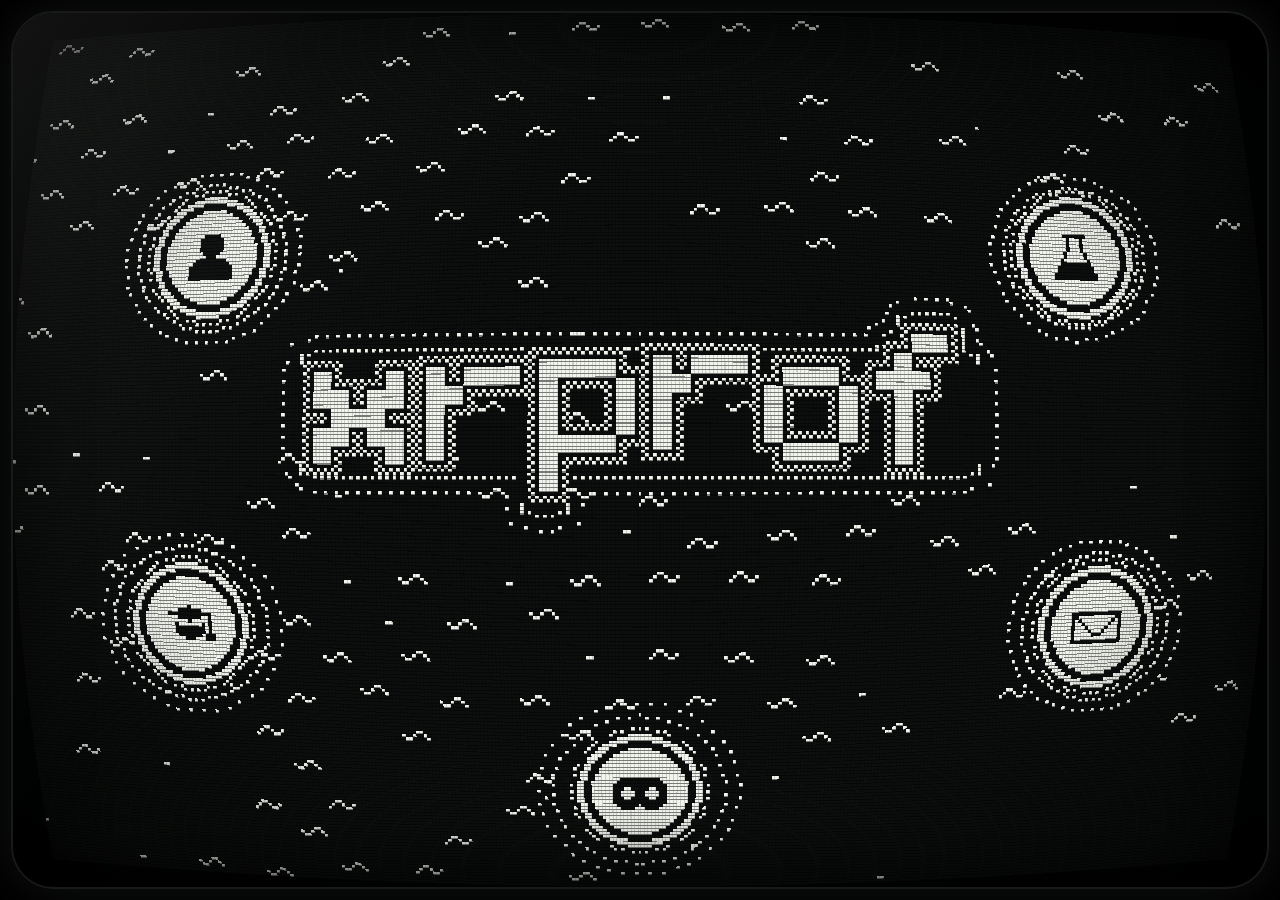
==== index.html @ 58d11183 "Publish the xrprof.org site CRT-framed 8-bit ocean landing page and five sub-page templates.  Co-Aut" ====
<!DOCTYPE html>
<html lang="en">
<head>
<meta charset="utf-8">
<meta name="viewport" content="width=device-width, initial-scale=1">
<title>xrprof</title>
<meta name="description" content="xrprof: research, immersive projects and teaching in extended reality.">
<meta name="theme-color" content="#000000">
<link rel="icon" href="assets/favicon.svg" type="image/svg+xml">
<link rel="preconnect" href="https://fonts.googleapis.com">
<link href="https://fonts.googleapis.com/css2?family=Pixelify+Sans:wght@500;700&display=swap" rel="stylesheet">
<style>
/* Layout idea: the whole window is a CRT tube. A 1-bit sea fills it, the wordmark floats
   mid-water and five buoys sit on the rim. One visual world, so one theme by choice. */
:root{
  --ink:#f2f5ee;      /* phosphor white */
  --water:#0c0f0d;    /* lit-tube black */
  --glass:#020303;    /* unlit glass around the picture */
  --void:#000;        /* bezel */
  --display:"Pixelify Sans","Courier New",monospace;
  color-scheme:dark;
}
*{box-sizing:border-box}
html,body{height:100%;margin:0;background:var(--void);color:var(--ink);overflow:hidden;font-family:var(--display)}
.tv{position:fixed;inset:0;padding:clamp(6px,1.4vmin,16px)}
.tube{position:relative;width:100%;height:100%;overflow:hidden;isolation:isolate;touch-action:none;
  background:var(--glass);border-radius:clamp(18px,4.5vmin,48px);
  box-shadow:0 0 0 2px #171a18,0 0 46px rgba(220,255,235,.08)}
.picture{position:absolute;inset:0;animation:poweron 1s cubic-bezier(.2,.8,.2,1) both}
canvas{position:absolute;inset:0;width:100%;height:100%;display:block;image-rendering:pixelated;
  filter:blur(.4px);animation:flicker 6s steps(1) infinite}
.fx{position:absolute;inset:0;pointer-events:none}
.vignette{background:radial-gradient(ellipse at center,transparent 58%,rgba(0,0,0,.34) 86%,rgba(0,0,0,.82) 100%);
  box-shadow:inset 0 0 70px rgba(0,0,0,.9)}
.glare{background:linear-gradient(128deg,rgba(255,255,255,.075) 0%,rgba(255,255,255,.02) 17%,transparent 34%);mix-blend-mode:screen}
.band{inset:auto 0 auto 0;top:-24%;height:24%;
  background:linear-gradient(to bottom,transparent,rgba(255,255,255,.045) 50%,transparent);animation:roll 9s linear infinite}

/* Buoy links: invisible hit areas laid over the buoys the canvas draws. */
.buoy{position:absolute;display:block;border-radius:50%;color:inherit;text-decoration:none;
  -webkit-tap-highlight-color:transparent;outline:none}
.buoy::before{content:"";position:absolute;left:50%;top:50%;width:var(--gs,120px);aspect-ratio:1;
  transform:translate(-50%,-50%);border-radius:50%;pointer-events:none;mix-blend-mode:screen;opacity:0;
  background:radial-gradient(closest-side,rgba(242,245,238,.34),rgba(242,245,238,.13) 52%,transparent);
  transition:opacity .5s ease}
.buoy:hover::before,.buoy:focus-visible::before{opacity:1;animation:breathe 2.6s ease-in-out infinite}
.sr{position:absolute;width:1px;height:1px;overflow:hidden;clip-path:inset(50%);white-space:nowrap}

/* Shown only if the canvas cannot run. */
.plain{display:none;position:absolute;inset:0;flex-direction:column;align-items:center;justify-content:center;gap:22px;padding:24px;text-align:center}
.plain b{font-size:clamp(44px,12vw,96px);line-height:1}
.plain ul{list-style:none;margin:0;padding:0;display:flex;flex-direction:column;gap:12px;font-size:20px;text-transform:uppercase;letter-spacing:.06em}
.plain a{color:var(--ink)}
.nojs .plain{display:flex}
.nojs .picture,.nojs nav.sea{display:none}

@keyframes poweroff{0%{transform:none;filter:none}55%{transform:scale(1,.004);filter:brightness(7)}100%{transform:scale(0,.004);filter:brightness(10)}}
.tv-off .picture{animation:poweroff .45s cubic-bezier(.55,0,.9,.45) forwards}
.tv-again .picture{animation:poweron2 1s cubic-bezier(.2,.8,.2,1) both}
.tv-off nav.sea,.tv-off .band{visibility:hidden}
@keyframes poweron2{0%{transform:scale(.55,.004);filter:brightness(7)}42%{transform:scale(1,.004);filter:brightness(7)}100%{transform:none;filter:none}}
@keyframes poweron{0%{transform:scale(.55,.004);filter:brightness(7)}42%{transform:scale(1,.004);filter:brightness(7)}100%{transform:none;filter:none}}
@keyframes flicker{0%,100%{opacity:1}47%{opacity:.975}49%{opacity:1}83%{opacity:.985}85%{opacity:1}}
@keyframes roll{to{transform:translateY(520%)}}
@keyframes breathe{50%{opacity:.62}}
@media (prefers-reduced-motion:reduce){.picture,.tv-off .picture,.tv-again .picture,canvas,.band,.buoy:hover::before,.buoy:focus-visible::before{animation:none}.band{display:none}}
</style>
</head>
<body class="nojs">
<main class="tv">
  <div class="tube" id="tube">
    <div class="picture"><canvas id="sea" aria-hidden="true"></canvas></div>
    <h1 class="sr">xrprof</h1>
    <nav class="sea" aria-label="Sections">
      <a class="buoy" href="about-me/" data-lines="ABOUT|ME"><span class="sr">About Me</span></a>
      <a class="buoy" href="my-research/" data-lines="MY|RESEARCH"><span class="sr">My Research</span></a>
      <a class="buoy" href="my-immersive-projects/" data-lines="MY IMMERSIVE|PROJECTS"><span class="sr">My Immersive Projects</span></a>
      <a class="buoy" href="my-teaching/" data-lines="MY|TEACHING"><span class="sr">My Teaching</span></a>
      <a class="buoy" href="contact-me/" data-lines="CONTACT|ME"><span class="sr">Contact Me</span></a>
    </nav>
    <div class="plain">
      <b>xrprof</b>
      <ul>
        <li><a href="about-me/">About Me</a></li>
        <li><a href="my-research/">My Research</a></li>
        <li><a href="my-immersive-projects/">My Immersive Projects</a></li>
        <li><a href="my-teaching/">My Teaching</a></li>
        <li><a href="contact-me/">Contact Me</a></li>
      </ul>
    </div>
    <div class="fx band"></div>
    <div class="fx vignette"></div>
    <div class="fx glare"></div>
  </div>
</main>

<script>
/* Folder links ("about-me/") work on a real web server. Anywhere else (a file opened
   from disk, a preview host) point them at the index.html inside the folder. */
(function(){
  var h=location.hostname;
  var server=location.protocol!=='file:'&&(/(^|\.)xrprof\.org$/.test(h)||/\.(github\.io|pages\.dev|netlify\.app|vercel\.app)$/.test(h)||h==='localhost'||h==='127.0.0.1');
  if(server)return;
  document.querySelectorAll('a[href$="/"]').forEach(function(a){
    var r=a.getAttribute('href'); if(!/^[a-z]+:/i.test(r))a.setAttribute('href',r+'index.html');
  });
})();

/* Changing page works like changing the set: the picture collapses to a line and a dot
   (class "tv-off"), the next page loads, and its picture snaps open (the "poweron" animation). */
(function(){
  var root=document.documentElement;
  var still=window.matchMedia&&matchMedia('(prefers-reduced-motion: reduce)').matches;
  function centre(){root.style.setProperty('--oy',(window.scrollY+window.innerHeight/2)+'px');}
  centre();
  window.addEventListener('pageshow',function(e){          /* coming back with the Back button */
    root.classList.remove('tv-off');
    if(e.persisted){centre();root.classList.add('tv-again');setTimeout(function(){root.classList.remove('tv-again');},1100);}
  });
  if(still)return;
  document.addEventListener('click',function(e){
    if(e.defaultPrevented||e.button||e.metaKey||e.ctrlKey||e.shiftKey||e.altKey)return;
    var a=e.target.closest&&e.target.closest('a[href]');
    if(!a||a.target==='_blank'||a.hasAttribute('download'))return;
    var to;
    try{to=new URL(a.href,location.href);}catch(_){return;}
    if(!/^(https?|file):$/.test(to.protocol)||to.host!==location.host||to.pathname===location.pathname)return;
    e.preventDefault();
    centre();
    root.classList.add('tv-off');
    setTimeout(function(){location.href=a.href;},440);
  });
})();
</script>
<script>
(function(){
'use strict';
var tube=document.getElementById('tube'), cv=document.getElementById('sea');
var ctx=cv.getContext&&cv.getContext('2d');
if(!ctx)return;
document.body.classList.remove('nojs');

/* ---------- art: all 1-bit, '#' is a lit pixel ---------- */
var ICONS=[["...............",".....#####.....","....#######....","....#######....","....#######....","....#######....",".....#####.....","......###......","...#########...","..###########..",".#############.",".#############.",".#############.",".#############.","..............."],["...............","....#######....",".....#...#.....",".....#...#.....",".....#...#.....",".....#...#.....","....#.....#....","....#.....#....","...#.......#...","...#########...","..###########..","..###########..",".#############.",".#############.","..............."],["...............","...............","...............","..###########..",".#############.","###############","###..#####..###","##....###....##","##....###....##","###..#####..###","###############",".######.######.","..####...####..","...............","..............."],["...............","...............",".......#.......","....#######....",".#############.","....#######..#.",".......#.....#.","...#.......#.#.","...#########.#.","...#########.#.","....#######.###","......###...###","...............","...............","..............."],["...............","...............","...............","###############","##...........##","#.#.........#.#","#..#.......#..#","#...#.....#...#","#....#...#....#","#.....###.....#","#.............#","###############","...............","...............","..............."]];                       /* 15x15, one per buoy, in link order */
var TITLE={                                /* 5x9 lowercase with a descender row */
  x:['.....','.....','#...#','##.##','.###.','##.##','#...#','.....','.....'],
  r:['.....','.....','#.###','##...','#....','#....','#....','.....','.....'],
  p:['.....','.....','####.','#...#','#...#','#...#','####.','#....','#....'],
  o:['.....','.....','.###.','#...#','#...#','#...#','.###.','.....','.....'],
  f:['..##.','.#...','###..','.#...','.#...','.#...','.#...','.....','.....']
};
var F=function(s){return s.split('/');};   /* 5x7 capitals */
var FONT={
 A:F('.###./#...#/#...#/#####/#...#/#...#/#...#'),B:F('####./#...#/#...#/####./#...#/#...#/####.'),
 C:F('.###./#...#/#..../#..../#..../#...#/.###.'),D:F('####./#...#/#...#/#...#/#...#/#...#/####.'),
 E:F('#####/#..../#..../####./#..../#..../#####'),F:F('#####/#..../#..../####./#..../#..../#....'),
 G:F('.###./#...#/#..../#.###/#...#/#...#/.###.'),H:F('#...#/#...#/#...#/#####/#...#/#...#/#...#'),
 I:F('.###./..#../..#../..#../..#../..#../.###.'),J:F('..###/...#./...#./...#./...#./#..#./.##..'),
 K:F('#...#/#..#./#.#../##.../#.#../#..#./#...#'),L:F('#..../#..../#..../#..../#..../#..../#####'),
 M:F('#...#/##.##/#.#.#/#.#.#/#...#/#...#/#...#'),N:F('#...#/##..#/#.#.#/#..##/#...#/#...#/#...#'),
 O:F('.###./#...#/#...#/#...#/#...#/#...#/.###.'),P:F('####./#...#/#...#/####./#..../#..../#....'),
 Q:F('.###./#...#/#...#/#...#/#.#.#/#..#./.##.#'),R:F('####./#...#/#...#/####./#.#../#..#./#...#'),
 S:F('.####/#..../#..../.###./....#/....#/####.'),T:F('#####/..#../..#../..#../..#../..#../..#..'),
 U:F('#...#/#...#/#...#/#...#/#...#/#...#/.###.'),V:F('#...#/#...#/#...#/#...#/#...#/.#.#./..#..'),
 W:F('#...#/#...#/#...#/#.#.#/#.#.#/##.##/#...#'),X:F('#...#/#...#/.#.#./..#../.#.#./#...#/#...#'),
 Y:F('#...#/#...#/.#.#./..#../..#../..#../..#..'),Z:F('#####/....#/...#./..#../.#.../#..../#####')
};
var WAVE=[['..##....','.#..#..#','#....##.'],['....##..','#..#..#.','.##....#']];
var B4=[0,8,2,10,12,4,14,6,3,11,1,9,15,7,13,5];

/* ---------- screen ---------- */
var reduce=window.matchMedia&&matchMedia('(prefers-reduced-motion: reduce)').matches;
var K=0.1;                   /* barrel curve of the tube */
var R=13;                    /* buoy radius, in picture pixels */
var SHORT=250;               /* picture pixels across the window's short side */
var W=0,H=0,PX=2,OW=0,OH=0,buf,lut,shade,img,o32,pal=new Uint32Array(8);
var TS=3,tcx=0,tcy=0,buoys=[],hot=-1,T=0;
var links=[].slice.call(document.querySelectorAll('.buoy'));
var ptr={x:0,y:0,on:false,last:-99,released:-1};
var turtle={x:-24,y:0,h:0,v:0,ph:0,fa:1.6,ra:2.6,yaw:0,spin:1,wake:[],born:false};

function rgb(r,g,b){return (255<<24)|(b<<16)|(g<<8)|r;}
function warp(u,v){var f=(1+K*(u*u+v*v))/(1+K);return [u*f,v*f];}
function toPicture(x,y){            /* window px -> picture px, through the curve */
  var r=tube.getBoundingClientRect();
  var w=warp((x-r.left)/r.width*2-1,(y-r.top)/r.height*2-1);
  return [(w[0]+1)*.5*W,(w[1]+1)*.5*H];
}

function arrange(){               /* where everything goes, or ok:false if this picture is too small */
  var a=W/2-(R+16), b=H/2-(R+14), cx=W/2, cy=H/2, fp=R+8, gap=10, i, j;
  var pts=[215,325,90,150,30].map(function(d){var q=d*Math.PI/180;return [cx+Math.cos(q)*a,cy+Math.sin(q)*b];});
  var ok=a>0&&b>0;
  for(i=0;i<5&&ok;i++)for(j=i+1;j<5;j++){
    var dx=pts[i][0]-pts[j][0], dy=pts[i][1]-pts[j][1];
    if(Math.sqrt(dx*dx+dy*dy)<2*fp+gap)ok=false;                 /* buoys keep clear of each other */
  }
  var ty=cy-H*.04, ts=0;
  if(ok)for(var s=Math.min(Math.floor(W*.76/35),Math.floor(H*.3/9));s>=2;s--){
    var hw=17.5*s*1.1, hh=5.1*s*1.1, clear=true;                 /* the word, with its bob, as seen through the curve */
    for(i=0;i<5;i++){
      var ex=Math.max(0,Math.abs(pts[i][0]-cx)-hw), ey=Math.max(0,Math.abs(pts[i][1]-ty)-hh);
      if(Math.sqrt(ex*ex+ey*ey)<fp+gap){clear=false;break;}      /* and clear of the word */
    }
    if(clear){ts=s;break;}
  }
  return {ok:ok&&ts>=2,ts:Math.max(2,ts),pts:pts,ty:ty};
}

function resize(){
  /* The picture is always SHORT pixels across its short side, so a bigger window is the same
     scene zoomed in and a smaller one is zoomed out. Only the window's shape moves things. */
  var r=tube.getBoundingClientRect(), cw=Math.max(120,r.width), ch=Math.max(120,r.height), plan;
  var oldW=W, oldH=H;
  PX=Math.max(.6,Math.min(cw,ch)/SHORT);
  W=Math.ceil(cw/PX); H=Math.ceil(ch/PX); plan=arrange();
  if(oldW){turtle.x*=W/oldW;turtle.y*=H/oldH;ptr.x*=W/oldW;ptr.y*=H/oldH;turtle.wake.length=0;}
  var k=Math.min(Math.min(window.devicePixelRatio||1,3),Math.sqrt(1.5e6/(cw*ch)));   /* sharp, but capped for speed */
  OW=Math.round(cw*k); OH=Math.round(ch*k);
  cv.width=OW; cv.height=OH;
  buf=new Uint8Array(W*H);
  img=ctx.createImageData(OW,OH); o32=new Uint32Array(img.data.buffer);
  lut=new Int32Array(OW*OH); shade=new Uint8Array(OW*OH);
  var per=OH/H, edge=per>=3?1/per:.5, dim=per>=3?.5:.7, lines=per>=2;
  pal[0]=rgb(12,15,13); pal[1]=rgb(6,8,7); pal[2]=rgb(10,12,11); pal[3]=pal[1];
  pal[4]=rgb(242,245,238); pal[5]=rgb(242*dim|0,245*dim|0,238*dim|0); pal[6]=rgb(204,207,200); pal[7]=pal[5];
  for(var oy=0,i=0;oy<OH;oy++){
    var v=(oy+.5)/OH*2-1;
    for(var ox=0;ox<OW;ox++,i++){
      var u=(ox+.5)/OW*2-1, f=(1+K*(u*u+v*v))/(1+K), wu=u*f, wv=v*f;
      if(wu<=-1||wu>=1||wv<=-1||wv>=1){lut[i]=-1;continue;}
      var fx=(wu+1)*.5*W, fy=(wv+1)*.5*H, ix=fx|0, iy=fy|0;
      lut[i]=iy*W+ix;
      shade[i]=lines?((fy-iy>=1-edge)?1:((per>=3&&fx-ix>=1-edge)?2:0)):(oy&1);   /* scanline, then pixel gap */
    }
  }
  layout(cw,ch,plan);
}

function layout(cw,ch,plan){
  TS=plan.ts;
  var c=warp(0,plan.ty/H*2-1); tcx=(c[0]+1)*.5*W; tcy=(c[1]+1)*.5*H;
  var hw=17.5*TS+4, hh=5.1*TS+4, size=2*(R+8)*PX;
  buoys=links.map(function(a,i){
    var lines=a.getAttribute('data-lines').split('|'), p=plan.pts[i];
    var w=warp(p[0]/W*2-1,p[1]/H*2-1), x=(w[0]+1)*.5*W, y=(w[1]+1)*.5*H;
    a.style.width=size+'px'; a.style.height=size+'px';
    a.style.left=(p[0]/W*cw-size/2)+'px'; a.style.top=(p[1]/H*ch-size/2)+'px';
    a.style.setProperty('--gs',(R*2+44)*PX+'px');
    var wide=Math.max.apply(null,lines.map(function(s){return s.length*6-1;})), tall=lines.length*9;
    function fits(y0){                                           /* on screen and off the word */
      if(y0-3<4||y0+tall+1>H-4)return false;
      var x0=Math.max(4,Math.min(W-4-wide,x-wide/2))-3, x1=x0+wide+6;
      return !(x1>tcx-hw&&x0<tcx+hw&&y0+tall+1>tcy-hh&&y0-3<tcy+hh);
    }
    var below=Math.round(y)+R+11, above=Math.round(y)-R-11-tall+2;
    return {x:x,y:y,lines:lines,icon:ICONS[i],ly:fits(below)?below:(fits(above)?above:below)};
  });
  titleField();
  if(!turtle.born){turtle.y=H*.82;turtle.born=true;}
}

/* ---------- drawing into the 1-bit picture ---------- */
function px(x,y,c){if(x>=0&&x<W&&y>=0&&y<H)buf[y*W+x]=c;}
function box(x,y,w,h,c){for(var j=0;j<h;j++)for(var i=0;i<w;i++)px(x+i,y+j,c);}
function foam(x,y,w,h,k){for(var j=0;j<h;j++)for(var i=0;i<w;i++)px(x+i,y+j,(x+i+y+j+k)&1);}
function disc(cx,cy,r,c,k){
  var rr=r*r+r*.8;
  for(var j=-r;j<=r;j++)for(var i=-r;i<=r;i++)if(i*i+j*j<=rr)px(cx+i,cy+j,c===2?((cx+i+cy+j+k)&1):c);
}
function ring(cx,cy,rx,ry,mod,off){
  var n=Math.max(8,Math.round(3.3*(rx+ry)));
  for(var k=0;k<n;k++){
    if((k+off)%mod)continue;
    var a=k/n*6.2832; px(Math.round(cx+Math.cos(a)*rx),Math.round(cy+Math.sin(a)*ry),1);
  }
}
function glyph(rows,x,y,s,mode,grow,k){   /* mode 0 black, 1 white, 2 foam */
  for(var j=0;j<rows.length;j++){
    var row=rows[j];
    for(var i=0;i<row.length;i++){
      if(row.charCodeAt(i)!==35)continue;
      var gx=x+i*s-grow, gy=y+j*s-grow, g=s+2*grow;
      if(mode===2)foam(gx,gy,g,g,k); else box(gx,gy,g,g,mode);
    }
  }
}
function text(str,x,y,c){
  for(var n=0;n<str.length;n++){var g=FONT[str.charAt(n)]; if(g)glyph(g,x+n*6,y,1,c,0,0);}
}
function label(str,cx,y,inv){
  var w=str.length*6-1, x=Math.round(Math.max(4,Math.min(W-4-w,cx-w/2)));
  if(inv){box(x-4,y-3,w+8,13,0);box(x-3,y-2,w+6,11,1);text(str,x,y,0);return;}
  for(var j=-1;j<=1;j++)for(var i=-1;i<=1;i++)if(i||j)text(str,x+i,y+j,0);
  text(str,x,y,1);
}

function hash(a,b){var n=Math.sin(a*127.1+b*311.7)*43758.5453;return n-Math.floor(n);}
function water(t){
  buf.fill(0);
  var CW=22,CH=11, ox=t*2.4, oy=t*1.0;
  var r0=Math.floor(oy/CH)-1, r1=Math.floor((H+oy)/CH)+1;
  for(var row=r0;row<=r1;row++){
    var st=(row&1)?CW/2:0, c0=Math.floor((ox+st)/CW)-1, c1=Math.floor((W+ox+st)/CW)+1;
    for(var col=c0;col<=c1;col++){
      var h=hash(col,row);
      var swell=.5+.25*(Math.sin(col*.37+t*.06)+Math.sin(row*.53-t*.045));   /* calm and busy patches */
      var life=(h+t*.045)%1;
      if(life>swell*.9)continue;
      var x=Math.round(col*CW-st-ox+7+h*7-3), y=Math.round(row*CH-oy+4+hash(row,col)*4-2);
      if(life>swell*.9-.07){px(x+3,y+1,1);px(x+4,y+1,1);continue;}                /* a wavelet fading out */
      glyph(WAVE[(Math.floor(t*1.5+h*5))&1],x,y,1,1,0,0);
      if(h>.86&&((t*2+h*9)|0)&1)px(x+11,y-3,1);                                  /* glint */
    }
  }
}

/* Ripples that follow the outline of the word itself: a distance map around the letters,
   built once per layout, then contour lines of it drawn as dotted rings that spread and thin out. */
var TM=14, field=null, fx0=0, fy0=0, fw=0, fh=0;
function titleField(){
  var s=TS, adv=6*s, word='xrprof', n, i, x, y, v, c, r, a, b;
  fw=word.length*adv-s+2*TM; fh=9*s+2*TM;
  fx0=Math.round(tcx-(fw-2*TM)/2)-TM; fy0=Math.round(tcy-4.5*s)-TM;
  field=new Uint16Array(fw*fh).fill(9999);
  /* Start from the word's silhouette: each letter filled from its top pixel to its bottom pixel,
     column by column, and the x-height band bridged between letters. Rings then hug the outline
     (up over the f, down under the p) without filling the gaps inside and between letters. */
  for(b=2*s;b<7*s;b++)for(a=0;a<fw-2*TM;a++)field[(TM+b)*fw+TM+a]=0;
  for(n=0;n<word.length;n++){
    var rows=TITLE[word.charAt(n)];
    for(c=0;c<5;c++){
      var top=-1, bot=-1;
      for(r=0;r<rows.length;r++)if(rows[r].charCodeAt(c)===35){if(top<0)top=r;bot=r;}
      if(top<0)continue;
      for(b=top*s;b<(bot+1)*s;b++)for(a=0;a<s;a++)field[(TM+b)*fw+TM+n*adv+c*s+a]=0;
    }
  }
  for(y=0,i=0;y<fh;y++)for(x=0;x<fw;x++,i++){            /* distance, in thirds of a pixel */
    v=field[i];
    if(x>0)v=Math.min(v,field[i-1]+3);
    if(y>0){v=Math.min(v,field[i-fw]+3); if(x>0)v=Math.min(v,field[i-fw-1]+4); if(x<fw-1)v=Math.min(v,field[i-fw+1]+4);}
    field[i]=v;
  }
  for(y=fh-1,i=fw*fh-1;y>=0;y--)for(x=fw-1;x>=0;x--,i--){
    v=field[i];
    if(x<fw-1)v=Math.min(v,field[i+1]+3);
    if(y<fh-1){v=Math.min(v,field[i+fw]+3); if(x<fw-1)v=Math.min(v,field[i+fw+1]+4); if(x>0)v=Math.min(v,field[i+fw-1]+4);}
    field[i]=v;
  }
}
function titleRipples(t){
  if(!field)return;
  for(var k=0;k<2;k++){
    var e=reduce?5+k*4:4+(t*1.8+k*4)%8, lo=Math.round(e*3), mod=2+(((e-4)/2.7)|0), x, y, i;
    for(y=0,i=0;y<fh;y++)for(x=0;x<fw;x++,i++){
      var v=field[i];
      if(v>=lo&&v<lo+3&&(x+y*2+k)%mod===0)px(fx0+x,fy0+y,1);
    }
  }
}
function drawTitle(t){
  var s=TS, word='xrprof', adv=6*s, total=word.length*adv-s;
  var x0=Math.round(tcx-total/2), y0=Math.round(tcy-4.5*s), k=(t*2)|0, i, e;
  titleRipples(t);
  var off=[];
  for(i=0;i<word.length;i++)
    off.push(reduce?[0,0]:[Math.round(Math.sin(t*.55+i*.6)*.9),
      Math.round(Math.sin(t*1.45-i*.8)*s*.42+Math.sin(t*.8+i*1.7)*s*.2)]);
  for(var pass=0;pass<3;pass++)                         /* foam, dark gap, then the letters */
    for(i=0;i<word.length;i++)
      glyph(TITLE[word.charAt(i)],x0+i*adv+off[i][0],y0+off[i][1],s,pass===0?2:pass===1?0:1,pass===0?3:pass===1?1:0,k);
}

function drawBuoy(b,i,t){
  var bob=reduce?0:Math.round(Math.sin(t*1.25+i*1.9)*1.3);
  var cx=Math.round(b.x+(reduce?0:Math.sin(t*.6+i*2.3)*.9)), cy=Math.round(b.y)+bob, e, j;
  for(j=0;j<2;j++){e=reduce?j*4:(t*2.6+i*3+j*4)%8; ring(cx,cy,R+8+e,(R+8+e)*.94,2+((e/3)|0),i);}
  if(hot===i){                                          /* gentle dithered glow */
    var g=R+19, lvl=reduce?.62:.56+.22*Math.sin(t*2.6);
    for(var dy=-g;dy<=g;dy++)for(var dx=-g;dx<=g;dx++){
      var d=Math.sqrt(dx*dx+dy*dy); if(d<R+6||d>g)continue;
      if(B4[((cy+dy)&3)*4+((cx+dx)&3)]/16<(1-(d-R-6)/(g-R-6))*lvl)px(cx+dx,cy+dy,1);
    }
  }
  disc(cx,cy,R+6,2,(t*2)|0); disc(cx,cy,R+5,0); disc(cx,cy,R+4,1); disc(cx,cy,R+2,0); disc(cx,cy,R,1);
  glyph(b.icon,cx-7,cy-7,1,0,0,0);
}
function drawLabel(b){                 /* the name appears only on hover, focus or first tap */
  for(var j=0;j<b.lines.length;j++)label(b.lines[j],Math.round(b.x),b.ly+j*9,true);
}

/* ---------- the turtle ---------- */
var TB=11, TN=2*TB+1, mask=new Uint8Array(TN*TN), TZ=2;   /* TZ: body units per picture pixel */
function seg(px_,py_,ax,ay,bx,by){
  var vx=bx-ax,vy=by-ay,wx=px_-ax,wy=py_-ay,q=Math.max(0,Math.min(1,(wx*vx+wy*vy)/(vx*vx+vy*vy)));
  var dx=wx-vx*q,dy=wy-vy*q; return Math.sqrt(dx*dx+dy*dy);
}
function drawTurtle(){
  var c=Math.cos(turtle.h+turtle.yaw), s=Math.sin(turtle.h+turtle.yaw), ox=Math.round(turtle.x), oy=Math.round(turtle.y), i, j, m;
  /* Front flipper: shoulder, elbow, then a long blade swept back, like a sickle. */
  var fa=turtle.fa, ra=turtle.ra;
  var ex=4.6+Math.cos(fa)*4.6, ey=4.4+Math.sin(fa)*4.6;
  var mx=ex+Math.cos(fa+.75)*4.4, my=ey+Math.sin(fa+.75)*4.4;
  var tx=mx+Math.cos(fa+1.45)*4.6, ty=my+Math.sin(fa+1.45)*4.6;
  var rx=-6.2+Math.cos(ra)*4.6, ry=3.6+Math.sin(ra)*4.6;
  for(j=-TB;j<=TB;j++)for(i=-TB;i<=TB;i++){
    var dx=ox+i-turtle.x, dy=oy+j-turtle.y, lx=(dx*c+dy*s)*TZ, ly=(-dx*s+dy*c)*TZ, ay=Math.abs(ly);
    m=0;
    if(seg(lx,ay,4.6,4.4,ex,ey)<2.1||seg(lx,ay,ex,ey,mx,my)<1.9||seg(lx,ay,mx,my,tx,ty)<1.35)m=1;   /* front flippers */
    else if(seg(lx,ay,-6.2,3.6,rx,ry)<1.5)m=1;                              /* rear paddles */
    if(lx<-8&&lx>-11&&ay<1)m=1;                                             /* tail */
    var hx=lx-11.4; if(hx*hx+ly*ly<10.6)m=1;                                /* head */
    var e=lx*lx/72.3+ly*ly/46.2;                                            /* shell: pale rim, dithered dome */
    if(e<=1)m=e>.5?1:(((ox+i+oy+j)&1)?1:2);
    mask[(j+TB)*TN+i+TB]=m;
  }
  for(j=0;j<TN;j++)for(i=0;i<TN;i++){
    m=mask[j*TN+i];
    if(m===1)px(ox+i-TB,oy+j-TB,1);
    else if(m===2)px(ox+i-TB,oy+j-TB,0);
    else if((i>0&&mask[j*TN+i-1])||(i<TN-1&&mask[j*TN+i+1])||(j>0&&mask[(j-1)*TN+i])||(j<TN-1&&mask[(j+1)*TN+i]))
      px(ox+i-TB,oy+j-TB,0);                                               /* dark outline */
  }
}
/* One swim stroke, by phase 0..1. Returns [thrust, drag, front flipper angle].
   Pull: the flippers sweep from forward to back and the turtle surges.
   Glide: flippers trail, speed slowly bleeds away.
   Recover: flippers come forward again, which brakes it. This is the slowest moment. */
var STROKE=2.1, GAIN=1;
function stroke(ph){
  var e;
  if(ph<.28){e=ph/.28; return [Math.sin(e*Math.PI),.9,.2+1.4*e*e*(3-2*e)];}
  if(ph<.68)return [0,.9,1.6];
  e=(ph-.68)/.32; return [0,1.9,1.6-1.4*e*e*(3-2*e)];
}
(function(){                              /* scale thrust so the average speed matches the cruise speed */
  var v=0, sum=0, n=0, dt=1/30, t, q;
  for(t=0;t<STROKE*8;t+=dt){q=stroke((t/STROKE)%1); v+=(q[0]-q[1]*v)*dt; if(t>=STROKE*7){sum+=v;n++;}}
  GAIN=n/sum;
})();
function swim(dt){
  var tx,ty,idle,base=Math.min(W,H), R0, following=false;
  if(ptr.on&&!(ptr.released>=0&&T-ptr.released>8)){tx=ptr.x;ty=ptr.y;idle=T-ptr.last;R0=Math.max(15,base*.085);following=true;}
  else if(hot>=0){tx=buoys[hot].x;ty=buoys[hot].y;idle=9;R0=R+13;}          /* keyboard focus */
  else{tx=tcx;ty=tcy;idle=9;R0=Math.min(W*.4,H*.36);}                       /* nobody here: lap the word */
  tx=Math.max(6,Math.min(W-6,tx)); ty=Math.max(6,Math.min(H-6,ty));
  var k=Math.max(0,Math.min(1,(idle-.25)/1.1)), settle=k*k*(3-2*k);
  var orbit=(R0+(following?Math.sin(T*.37)*R0*.16:Math.sin(T*.21)*R0*.08))*settle;
  var dx=tx-turtle.x, dy=ty-turtle.y, d=Math.sqrt(dx*dx+dy*dy)||.001, ux=dx/d, uy=dy/d;
  var hx=Math.cos(turtle.h), hy=Math.sin(turtle.h), side=-uy*hx+ux*hy;
  if(Math.abs(side)>.3)turtle.spin=side>0?1:-1;
  var pull=orbit>1?Math.max(-1.2,Math.min(3,(d-orbit)/orbit*1.5)):1;
  var gx=-uy*turtle.spin*settle+ux*pull, gy=ux*turtle.spin*settle+uy*pull;
  var want=Math.atan2(gy,gx);
  if(d>orbit+30)want+=(Math.sin(T*.47)+Math.sin(T*.83+1.7))*.16;           /* a lazy meander on long runs */
  var diff=want-turtle.h;
  while(diff>Math.PI)diff-=6.2832; while(diff<-Math.PI)diff+=6.2832;
  var cruise=base/225*(d>orbit+34?30:17);
  if(settle<.5&&d<12)cruise*=Math.max(.12,d/12);                            /* ease in when it arrives */
  cruise*=1-.4*Math.min(1,Math.abs(diff)/1.6);                              /* gentler strokes in tight turns */
  var was=turtle.ph, ph=turtle.ph=(was+dt/STROKE)%1, pull=stroke(ph);
  turtle.v+=(cruise*GAIN*pull[0]-pull[1]*turtle.v)*dt;                      /* burst, then water drag bleeds it off */
  turtle.fa=pull[2];
  turtle.ra=2.6+.2*Math.sin(ph*6.2832);
  turtle.yaw=Math.sin(ph*6.2832)*.07;                                       /* the body rocks a little with each stroke */
  var turn=(.45+1.5*Math.min(1,turtle.v/(cruise+1)))*dt;                    /* it steers best while it has way on */
  turtle.h+=Math.max(-turn,Math.min(turn,diff));
  turtle.x+=Math.cos(turtle.h)*turtle.v*dt; turtle.y+=Math.sin(turtle.h)*turtle.v*dt;
  if(was<.14&&ph>=.14){                                                     /* each pull leaves a ring behind */
    turtle.wake.push([turtle.x-Math.cos(turtle.h)*6,turtle.y-Math.sin(turtle.h)*6,T]);
    if(turtle.wake.length>6)turtle.wake.shift();
  }
}

function frame(t,dt){
  var wt=reduce?0:t, i;
  water(wt);
  for(i=0;i<turtle.wake.length;i++){
    var w=turtle.wake[i], a=t-w[2];
    if(a<2.2)ring(Math.round(w[0]),Math.round(w[1]),1.5+a*2.4,1.5+a*2.4,2+((a*1.8)|0),i);
  }
  if(ptr.on&&t-ptr.last>.3&&!(ptr.released>=0&&t-ptr.released>8)){          /* rings where the pointer rests */
    var e=reduce?4:(t*5)%9;
    ring(Math.round(ptr.x),Math.round(ptr.y),2+e,2+e,2+((e/3)|0),0);
  }
  swim(dt);
  drawTurtle();
  drawTitle(wt);
  for(i=0;i<buoys.length;i++)drawBuoy(buoys[i],i,wt);
  if(hot>=0&&buoys[hot])drawLabel(buoys[hot]);
  for(var n=o32.length,j=0;j<n;j++){var s=lut[j]; o32[j]=s<0?0:pal[(buf[s]<<2)|shade[j]];}
  ctx.putImageData(img,0,0);
}

/* ---------- input ---------- */
function point(e){
  var p=toPicture(e.clientX,e.clientY);
  if(!ptr.on||Math.abs(p[0]-ptr.x)+Math.abs(p[1]-ptr.y)>.8)ptr.last=T;
  ptr.x=p[0];ptr.y=p[1];ptr.on=true;ptr.released=-1;
}
window.addEventListener('pointermove',point,{passive:true});
window.addEventListener('pointerdown',function(e){
  point(e);
  if(e.pointerType!=='mouse'&&!(e.target.closest&&e.target.closest('.buoy')))hot=-1;
},{passive:true});
window.addEventListener('pointerup',function(e){if(e.pointerType!=='mouse')ptr.released=T;},{passive:true});
document.documentElement.addEventListener('pointerleave',function(){ptr.on=false;});
window.addEventListener('blur',function(){ptr.on=false;});
var touch=false, tapAt=-1e9;
links.forEach(function(a,i){
  a.addEventListener('pointerdown',function(e){touch=e.pointerType!=='mouse'; if(touch)tapAt=performance.now();});
  a.addEventListener('pointerenter',function(e){if(e.pointerType==='mouse')hot=i;});
  a.addEventListener('pointerleave',function(e){if(e.pointerType==='mouse'&&document.activeElement!==a)hot=-1;});
  a.addEventListener('focus',function(){if(performance.now()-tapAt>700)hot=i;});
  a.addEventListener('blur',function(){hot=-1;});
  a.addEventListener('click',function(e){            /* on touch the first tap names the buoy, the second opens it */
    if(touch&&hot!==i){e.preventDefault();hot=i;}
  });
});
window.addEventListener('pageshow',function(){hot=-1;});

var stale=false;
window.addEventListener('resize',function(){stale=true;});
resize();

var prev=0,acc=0,STEP=1/30;
function loop(now){
  requestAnimationFrame(loop);
  var dt=Math.min(.1,(now-prev)/1000||0); prev=now; acc+=dt;
  if(acc<STEP)return;
  acc=acc%STEP; T+=STEP;
  if(stale){stale=false;resize();}          /* re-fit while the window is being dragged */
  frame(T,STEP);
}
frame(0,STEP);
requestAnimationFrame(function(n){prev=n;requestAnimationFrame(loop);});
})();
</script>
</body>
</html>
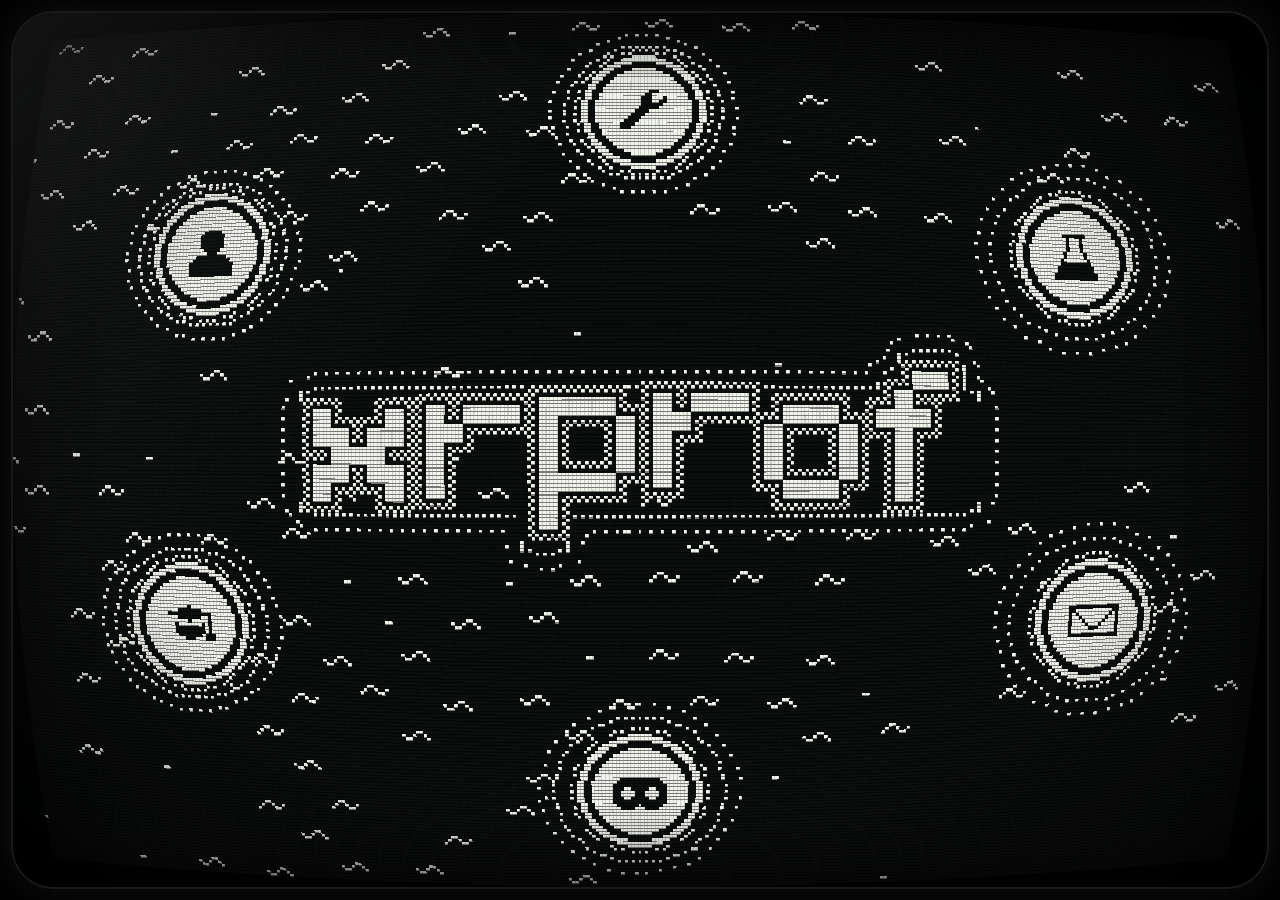
==== commit 3d4dbbc8: "Add Tools page and buoy; list the Teleprompter Co-Authored-By: Claude Fable 5.2 <noreply@anthropic.c" ====
--- a/index.html
+++ b/index.html
@@ -76,6 +76,7 @@
       <a class="buoy" href="my-research/" data-lines="MY|RESEARCH"><span class="sr">My Research</span></a>
       <a class="buoy" href="my-immersive-projects/" data-lines="MY IMMERSIVE|PROJECTS"><span class="sr">My Immersive Projects</span></a>
       <a class="buoy" href="my-teaching/" data-lines="MY|TEACHING"><span class="sr">My Teaching</span></a>
+      <a class="buoy" href="tools/" data-lines="TOOLS"><span class="sr">Tools</span></a>
       <a class="buoy" href="contact-me/" data-lines="CONTACT|ME"><span class="sr">Contact Me</span></a>
     </nav>
     <div class="plain">
@@ -85,6 +86,7 @@
         <li><a href="my-research/">My Research</a></li>
         <li><a href="my-immersive-projects/">My Immersive Projects</a></li>
         <li><a href="my-teaching/">My Teaching</a></li>
+        <li><a href="tools/">Tools</a></li>
         <li><a href="contact-me/">Contact Me</a></li>
       </ul>
     </div>
@@ -141,7 +143,7 @@
 document.body.classList.remove('nojs');
 
 /* ---------- art: all 1-bit, '#' is a lit pixel ---------- */
-var ICONS=[["...............",".....#####.....","....#######....","....#######....","....#######....","....#######....",".....#####.....","......###......","...#########...","..###########..",".#############.",".#############.",".#############.",".#############.","..............."],["...............","....#######....",".....#...#.....",".....#...#.....",".....#...#.....",".....#...#.....","....#.....#....","....#.....#....","...#.......#...","...#########...","..###########..","..###########..",".#############.",".#############.","..............."],["...............","...............","...............","..###########..",".#############.","###############","###..#####..###","##....###....##","##....###....##","###..#####..###","###############",".######.######.","..####...####..","...............","..............."],["...............","...............",".......#.......","....#######....",".#############.","....#######..#.",".......#.....#.","...#.......#.#.","...#########.#.","...#########.#.","....#######.###","......###...###","...............","...............","..............."],["...............","...............","...............","###############","##...........##","#.#.........#.#","#..#.......#..#","#...#.....#...#","#....#...#....#","#.....###.....#","#.............#","###############","...............","...............","..............."]];                       /* 15x15, one per buoy, in link order */
+var ICONS=[["...............",".....#####.....","....#######....","....#######....","....#######....","....#######....",".....#####.....","......###......","...#########...","..###########..",".#############.",".#############.",".#############.",".#############.","..............."],["...............","....#######....",".....#...#.....",".....#...#.....",".....#...#.....",".....#...#.....","....#.....#....","....#.....#....","...#.......#...","...#########...","..###########..","..###########..",".#############.",".#############.","..............."],["...............","...............","...............","..###########..",".#############.","###############","###..#####..###","##....###....##","##....###....##","###..#####..###","###############",".######.######.","..####...####..","...............","..............."],["...............","...............",".......#.......","....#######....",".#############.","....#######..#.",".......#.....#.","...#.......#.#.","...#########.#.","...#########.#.","....#######.###","......###...###","...............","...............","..............."],["...............",".........###...","........##.....",".......###...#.",".......###..##.",".......######..","......######...",".....####......","....####.......","...####........","..####.........",".####..........",".###...........","...............","..............."],["...............","...............","...............","###############","##...........##","#.#.........#.#","#..#.......#..#","#...#.....#...#","#....#...#....#","#.....###.....#","#.............#","###############","...............","...............","..............."]];                       /* 15x15, one per buoy, in link order */
 var TITLE={                                /* 5x9 lowercase with a descender row */
   x:['.....','.....','#...#','##.##','.###.','##.##','#...#','.....','.....'],
   r:['.....','.....','#.###','##...','#....','#....','#....','.....','.....'],
@@ -189,16 +191,16 @@
 
 function arrange(){               /* where everything goes, or ok:false if this picture is too small */
   var a=W/2-(R+16), b=H/2-(R+14), cx=W/2, cy=H/2, fp=R+8, gap=10, i, j;
-  var pts=[215,325,90,150,30].map(function(d){var q=d*Math.PI/180;return [cx+Math.cos(q)*a,cy+Math.sin(q)*b];});
+  var pts=[215,325,90,150,270,30].map(function(d){var q=d*Math.PI/180;return [cx+Math.cos(q)*a,cy+Math.sin(q)*b];});
   var ok=a>0&&b>0;
-  for(i=0;i<5&&ok;i++)for(j=i+1;j<5;j++){
+  for(i=0;i<pts.length&&ok;i++)for(j=i+1;j<pts.length;j++){
     var dx=pts[i][0]-pts[j][0], dy=pts[i][1]-pts[j][1];
     if(Math.sqrt(dx*dx+dy*dy)<2*fp+gap)ok=false;                 /* buoys keep clear of each other */
   }
-  var ty=cy-H*.04, ts=0;
+  var ty=cy, ts=0;
   if(ok)for(var s=Math.min(Math.floor(W*.76/35),Math.floor(H*.3/9));s>=2;s--){
     var hw=17.5*s*1.1, hh=5.1*s*1.1, clear=true;                 /* the word, with its bob, as seen through the curve */
-    for(i=0;i<5;i++){
+    for(i=0;i<pts.length;i++){
       var ex=Math.max(0,Math.abs(pts[i][0]-cx)-hw), ey=Math.max(0,Math.abs(pts[i][1]-ty)-hh);
       if(Math.sqrt(ex*ex+ey*ey)<fp+gap){clear=false;break;}      /* and clear of the word */
     }
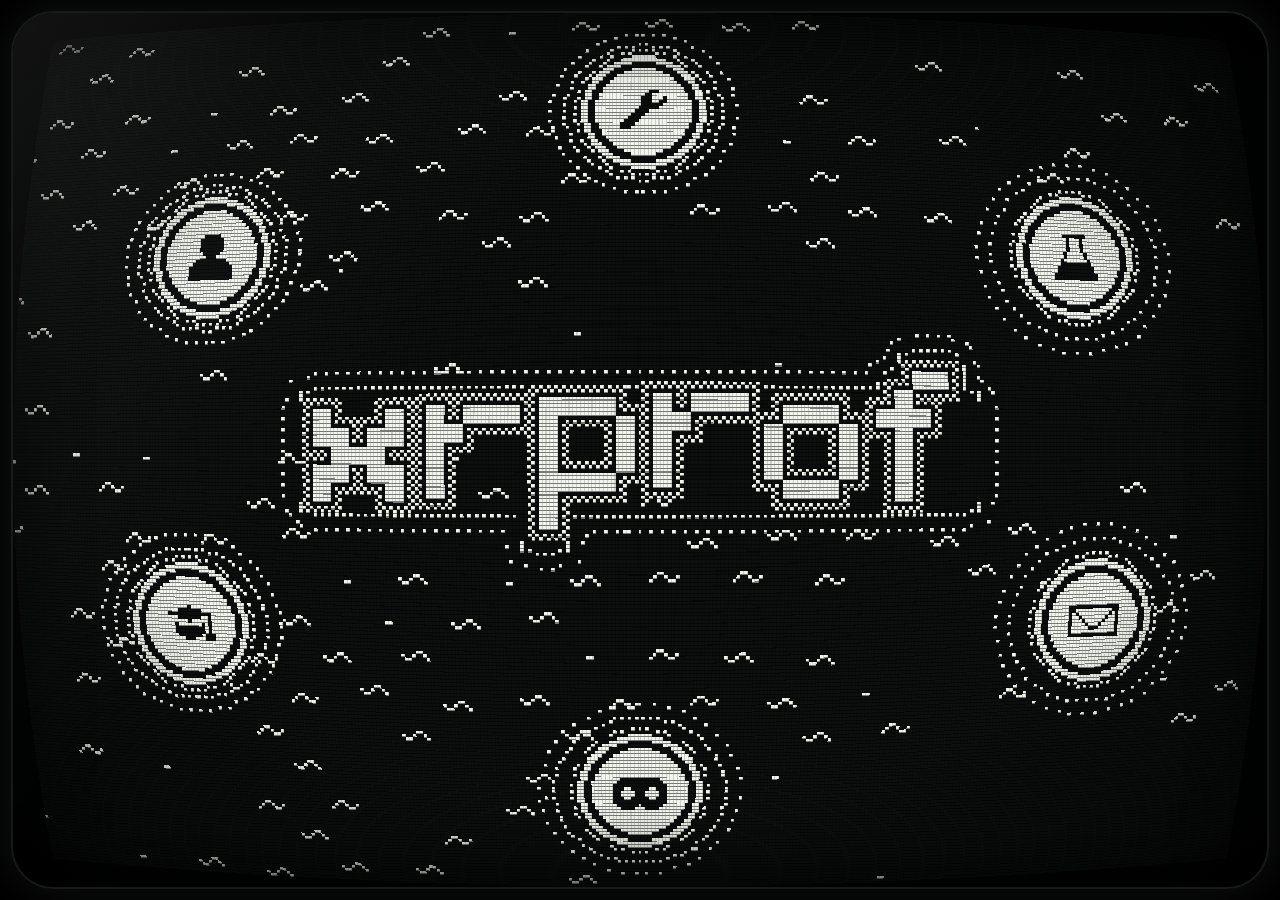
==== commit 31d42f1a: "Play the TV power-on animation only once per transition Co-Authored-By: Claude Fable 5.2 <noreply@an" ====
--- a/index.html
+++ b/index.html
@@ -55,6 +55,7 @@
 .nojs .picture,.nojs nav.sea{display:none}
 
 @keyframes poweroff{0%{transform:none;filter:none}55%{transform:scale(1,.004);filter:brightness(7)}100%{transform:scale(0,.004);filter:brightness(10)}}
+.tv-on .picture{animation:none}   /* opening animation retired once it has played */
 .tv-off .picture{animation:poweroff .45s cubic-bezier(.55,0,.9,.45) forwards}
 .tv-again .picture{animation:poweron2 1s cubic-bezier(.2,.8,.2,1) both}
 .tv-off nav.sea,.tv-off .band{visibility:hidden}
@@ -115,6 +116,7 @@
   var still=window.matchMedia&&matchMedia('(prefers-reduced-motion: reduce)').matches;
   function centre(){root.style.setProperty('--oy',(window.scrollY+window.innerHeight/2)+'px');}
   centre();
+  setTimeout(function(){root.classList.add('tv-on');},1100);   /* the opening animation has finished: retire it */
   window.addEventListener('pageshow',function(e){          /* coming back with the Back button */
     root.classList.remove('tv-off');
     if(e.persisted){centre();root.classList.add('tv-again');setTimeout(function(){root.classList.remove('tv-again');},1100);}
